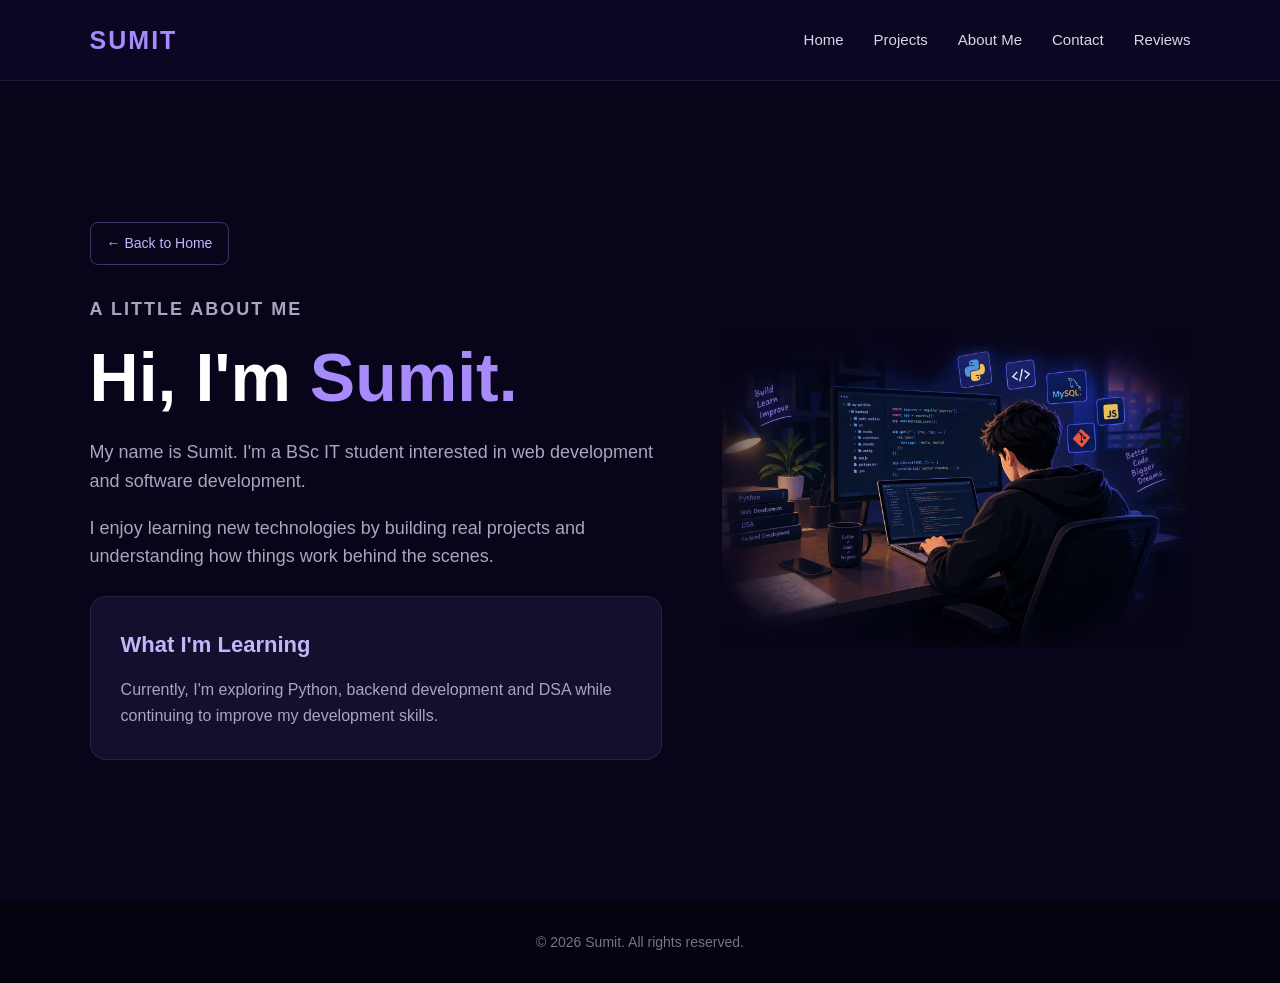
==== about.html @ a2022adb "Website ready to host" ====
<!DOCTYPE html>
<html lang="en">

<head>
    <meta charset="UTF-8">
    <meta name="viewport" content="width=device-width, initial-scale=1.0">
    <title>About Me | Sumit</title>

    <style>
        * {
            margin: 0;
            padding: 0;
            box-sizing: border-box;
        }

        html {
            scroll-behavior: smooth;
        }

        body {
            background: #08051a;
            color: #ffffff;
            font-family: Arial, Helvetica, sans-serif;
            line-height: 1.6;
        }

        a {
            text-decoration: none;
        }

        /* =========================
           NAVBAR
        ========================= */

        nav {
            background: rgba(12, 7, 35, 0.95);
            display: flex;
            align-items: center;
            justify-content: space-between;
            padding: 20px 7%;
            border-bottom: 1px solid rgba(255, 255, 255, 0.08);
            position: sticky;
            top: 0;
            z-index: 1000;
        }

        .logo {
            color: #a78bfa;
            font-size: 25px;
            font-weight: bold;
            letter-spacing: 2px;
        }

        .nav-links {
            display: flex;
            gap: 30px;
        }

        .nav-links a {
            color: #d9d6e8;
            font-size: 15px;
            transition: 0.3s;
        }

        .nav-links a:hover {
            color: #a78bfa;
        }

        /* =========================
           ABOUT
        ========================= */

        .about-page {
            min-height: calc(100vh - 80px);
            padding: 70px 7%;
            display: grid;
            grid-template-columns: 1.1fr 0.9fr;
            gap: 60px;
            align-items: center;
        }

        .about-info {
            max-width: 650px;
        }

        .back-btn {
            display: inline-block;
            color: #c4b5fd;
            border: 1px solid rgba(167, 139, 250, 0.35);
            padding: 9px 16px;
            border-radius: 8px;
            margin-bottom: 30px;
            font-size: 14px;
            transition: 0.3s;
        }

        .back-btn:hover {
            background: #7c3aed;
            color: white;
        }

        .small-heading {
            color: #a78bfa;
            font-size: 15px;
            font-weight: bold;
            letter-spacing: 2px;
            margin-bottom: 12px;
        }

        .about-info h1 {
            font-size: clamp(42px, 6vw, 68px);
            line-height: 1.05;
            margin-bottom: 25px;
        }

        .about-info h1 span {
            color: #a78bfa;
        }

        .about-info p {
            color: #aaa5bc;
            font-size: 18px;
            max-width: 620px;
            margin-bottom: 18px;
        }

        .about-card {
            background: #12102c;
            border: 1px solid rgba(255, 255, 255, 0.08);
            border-radius: 16px;
            padding: 30px;
            margin-top: 25px;
        }

        .about-card h2 {
            color: #c4b5fd;
            font-size: 22px;
            margin-bottom: 15px;
        }

        .about-card p {
            font-size: 16px;
            margin-bottom: 0;
        }

        /* =========================
           IMAGE
        ========================= */

        .about-image {
            display: flex;
            justify-content: center;
            align-items: center;
        }

        .about-image img {
            width: 100%;
            max-width: 480px;
            height: auto;
            object-fit: contain;
        }

        /* =========================
           FOOTER
        ========================= */

        footer {
            background: #05030f;
            padding: 30px 7%;
            text-align: center;
            color: #777286;
            font-size: 14px;
        }

        /* =========================
           MOBILE
        ========================= */

        @media (max-width: 800px) {

            .about-page {
                grid-template-columns: 1fr;
                padding: 60px 5%;
                gap: 40px;
            }

            .about-image {
                order: -1;
            }

            .about-image img {
                max-width: 350px;
            }
        }

        @media (max-width: 650px) {

            nav {
                padding: 18px 5%;
            }

            .nav-links {
                gap: 12px;
            }

            .nav-links a {
                font-size: 13px;
            }

            .about-page {
                padding: 50px 5%;
            }

            .about-info h1 {
                font-size: 42px;
            }

            .about-info p {
                font-size: 16px;
            }

            .about-card {
                padding: 22px;
            }
        }
    </style>
</head>

<body>

    <!-- =========================
         NAVBAR
    ========================== -->

    <header>
        <nav>
            <div class="logo">
                SUMIT
            </div>

            <div class="nav-links">
                <a href="/">Home</a>
                <a href="projects.html">Projects</a>
                <a href="about.html">About Me</a>
                <a href="contact.html">Contact</a>
                <a href="reviews.html">Reviews</a>
            </div>
        </nav>
    </header>


    <!-- =========================
         ABOUT ME
    ========================== -->

    <main>

        <section class="about-page">

            <!-- LEFT SIDE -->

            <div class="about-info">

                <a href="/" class="back-btn">
                    ← Back to Home
                </a>

                <p class="small-heading">
                    A LITTLE ABOUT ME
                </p>

                <h1>
                    Hi, I'm <span>Sumit.</span>
                </h1>

                <p>
                    My name is Sumit. I'm a BSc IT student interested
                    in web development and software development.
                </p>

                <p>
                    I enjoy learning new technologies by building real
                    projects and understanding how things work behind
                    the scenes.
                </p>

                <div class="about-card">

                    <h2>What I'm Learning</h2>

                    <p>
                        Currently, I'm exploring Python, backend
                        development and DSA while continuing to improve
                        my development skills.
                    </p>

                </div>

            </div>


            <!-- RIGHT SIDE -->

            <div class="about-image">

                <img
                    src="assets/aboutpage.png"
                    alt="About Me Illustration"
                >

            </div>

        </section>

    </main>


    <!-- =========================
         FOOTER
    ========================== -->

    <footer>
        <p>
            © 2026 Sumit. All rights reserved.
        </p>
    </footer>

</body>

</html>
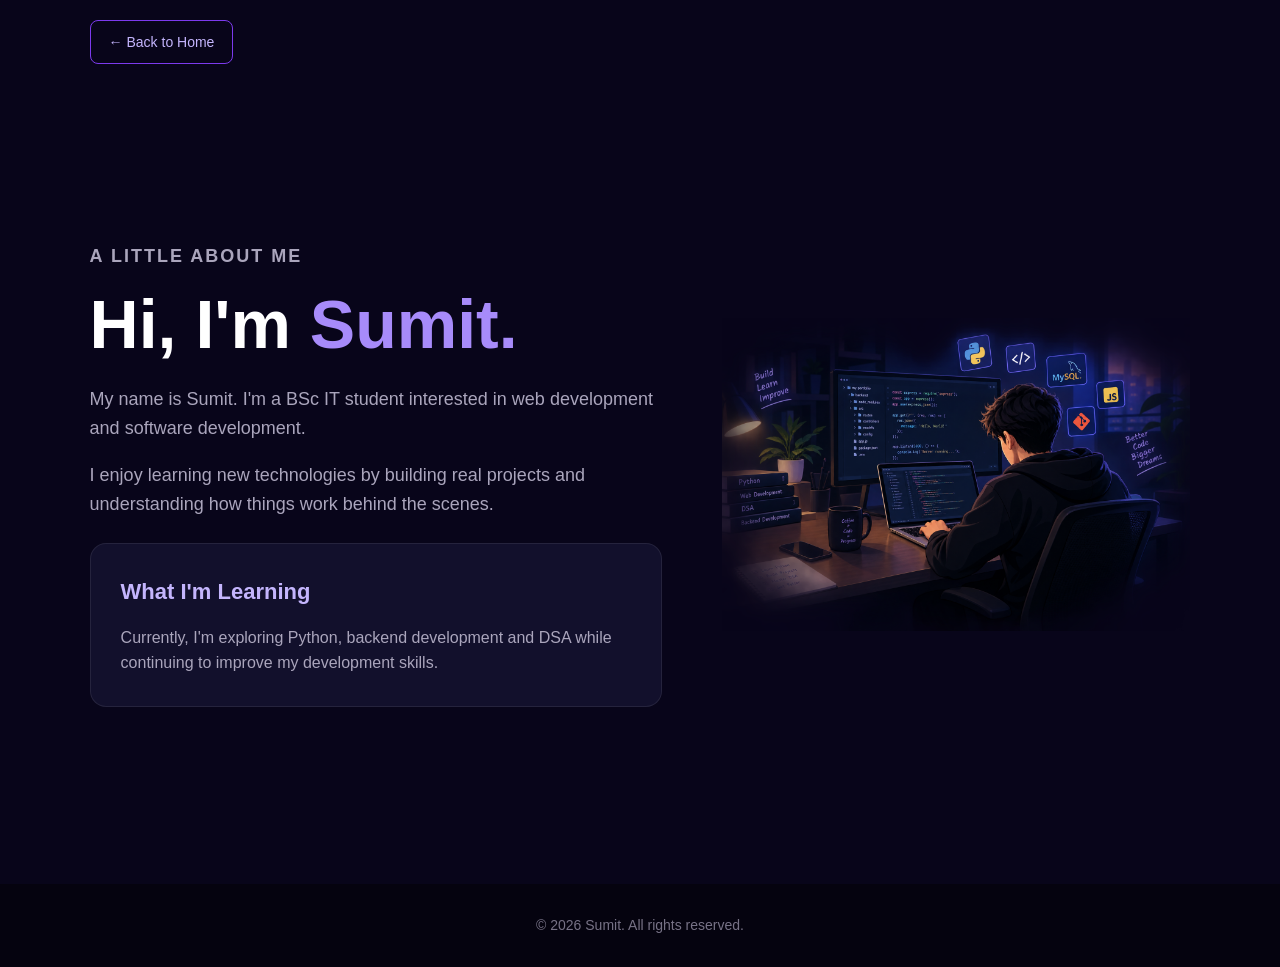
==== commit 95b95602: "Final portfolio updates" ====
--- a/about.html
+++ b/about.html
@@ -26,44 +26,6 @@
 
         a {
             text-decoration: none;
-        }
-
-        /* =========================
-           NAVBAR
-        ========================= */
-
-        nav {
-            background: rgba(12, 7, 35, 0.95);
-            display: flex;
-            align-items: center;
-            justify-content: space-between;
-            padding: 20px 7%;
-            border-bottom: 1px solid rgba(255, 255, 255, 0.08);
-            position: sticky;
-            top: 0;
-            z-index: 1000;
-        }
-
-        .logo {
-            color: #a78bfa;
-            font-size: 25px;
-            font-weight: bold;
-            letter-spacing: 2px;
-        }
-
-        .nav-links {
-            display: flex;
-            gap: 30px;
-        }
-
-        .nav-links a {
-            color: #d9d6e8;
-            font-size: 15px;
-            transition: 0.3s;
-        }
-
-        .nav-links a:hover {
-            color: #a78bfa;
         }
 
         /* =========================
@@ -195,17 +157,6 @@
 
         @media (max-width: 650px) {
 
-            nav {
-                padding: 18px 5%;
-            }
-
-            .nav-links {
-                gap: 12px;
-            }
-
-            .nav-links a {
-                font-size: 13px;
-            }
 
             .about-page {
                 padding: 50px 5%;
@@ -228,24 +179,21 @@
 
 <body>
 
-    <!-- =========================
-         NAVBAR
-    ========================== -->
-
     <header>
-        <nav>
-            <div class="logo">
-                SUMIT
-            </div>
-
-            <div class="nav-links">
-                <a href="/">Home</a>
-                <a href="projects.html">Projects</a>
-                <a href="about.html">About Me</a>
-                <a href="contact.html">Contact</a>
-                <a href="reviews.html">Reviews</a>
-            </div>
-        </nav>
+        <a href="/" class="back-btn" style="
+    display: inline-block;
+    margin: 20px 7% 0;
+    padding: 10px 18px;
+    color: #c4b5fd;
+    border: 1px solid #7c3aed;
+    border-radius: 8px;
+    text-decoration: none;
+    background: transparent;
+    font-size: 14px;
+    transition: 0.3s ease;
+">
+            ← Back to Home
+        </a>
     </header>
 
 
@@ -260,10 +208,6 @@
             <!-- LEFT SIDE -->
 
             <div class="about-info">
-
-                <a href="/" class="back-btn">
-                    ← Back to Home
-                </a>
 
                 <p class="small-heading">
                     A LITTLE ABOUT ME
@@ -303,10 +247,7 @@
 
             <div class="about-image">
 
-                <img
-                    src="assets/aboutpage.png"
-                    alt="About Me Illustration"
-                >
+                <img src="assets/aboutpage.png" alt="About Me Illustration">
 
             </div>
 
